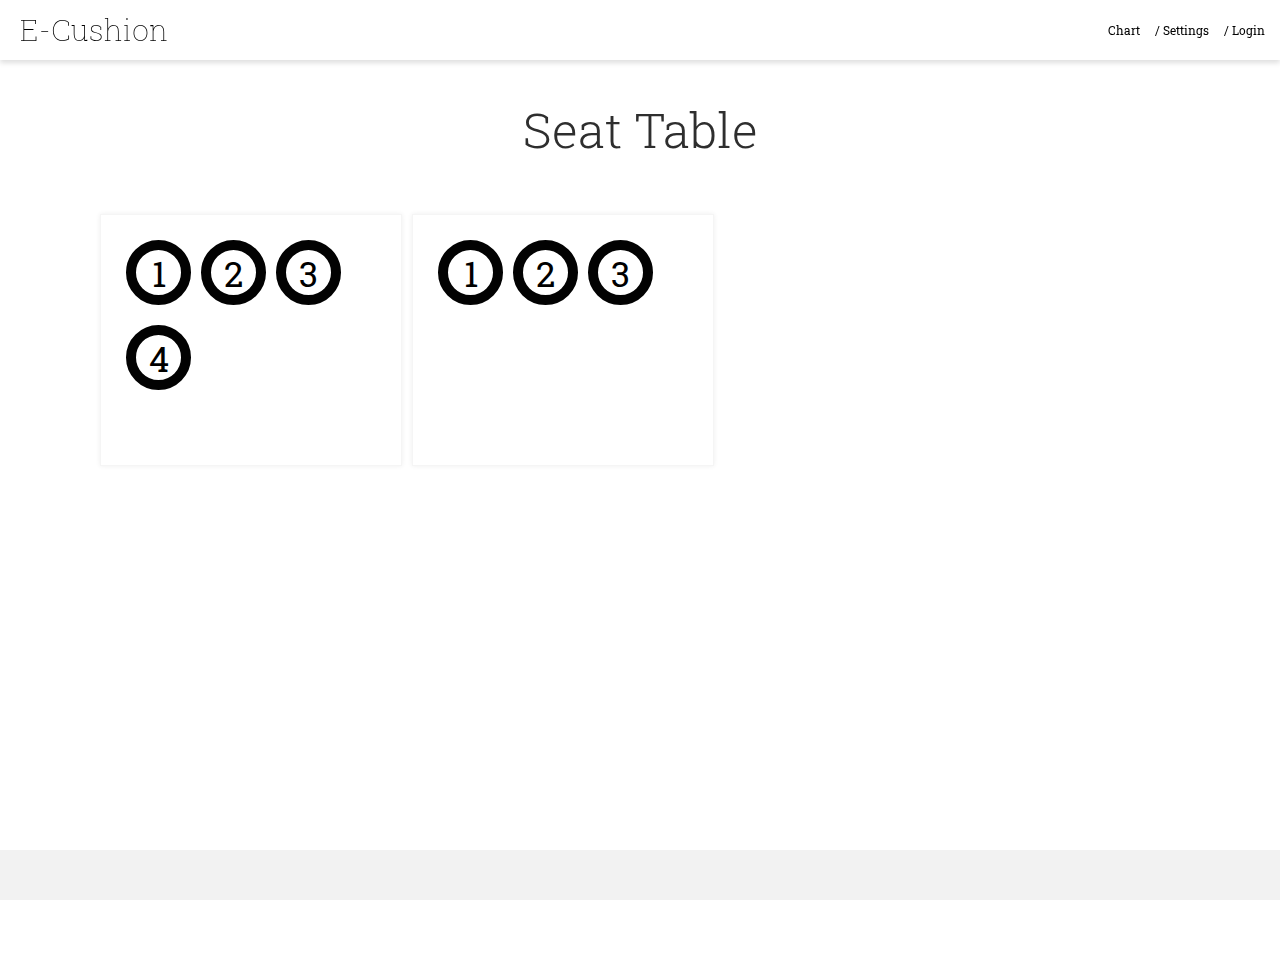
==== index.html @ 1ff4d6a7 "Initial Commit" ====
<!DOCTYPE HTML>
<html>
    <head>
    <link rel="stylesheet" href="css/style.css" type="text/css"> 
    </head>
    <body>
        <div id="page">
            <header>
                <div class="nav-bars">
                    <a id="title" href="index.html">E-Cushion</a>
                    <div class="right-block">
                        <ul>
                            <li><a href="#">Chart</a></li>/
                            <li><a href="#">Settings</a></li>/
                            <li><a href="#">Login</a></li>
                        </ul>
                    </div>
                </div>
            </header>
            <div id="wrapper">
                <div class="left-container">

                </div>
                <div class="right-container">
                    <div class="section-header">
                        <h1>Seat Table</h1>
                    </div>
                    <div class="table">
                        <ul>
                            <li><div>1</div></li>
                            <li><div>2</div></li>
                            <li><div>3</div></li>
                            <li><div>4</div></li>
                        </ul>
                    </div>
                    
                    <div class="table">
                        <ul>
                            <li><div>1</div></li>
                            <li><div>2</div></li>
                            <li><div>3</div></li>
                        </ul>
                    </div>
                </div>
            </div>
            <div id="footer">
                
            </div>
        </div>
    </body>
</html>

  <!-- border-top: 1px solid #f5f5f5 -->
---- css/style.css ----
@import url(http://fonts.googleapis.com/css?family=Roboto+Slab:100,300,400,500,700);
/* @font-face {
  font-family: 'RS';
  font-weight: 400;
  font-size: 50px;
  src: url(http://fonts.googleapis.com/css?family=Roboto+Slab); }
 */
* {
  margin: 0;
  border: 0;
  font-size: 12px; }

html, body {
  height: 100%;
  font-family: Roboto Slab, sans-serif; }

a {
  font-size: 50px; }
  a:link, a:visited {
    color: #000;
    text-decoration: none;
    cursor: auto; }
  a:link:active, a:visited:active {
    color: #000; }

header {
  position: fixed;
  top: 0;
  left: 0;
  background: #fff;
  width: 100%;
  height: 60px;
  max-height: 80px;
  box-shadow: 0px 3px 5px 0px rgba(0, 0, 0, 0.13); }
  header .nav-bars {
    padding-top: 10px;
    padding-left: 20px; }
    header .nav-bars #title {
      font-size: 30px;
      font-weight: 100; }
      header .nav-bars #title:hover {
        color: #337ab7; }
    header .nav-bars .right-block {
      float: right;
      width: auto;
      margin-top: 12px;
      margin-right: 20; }
      header .nav-bars .right-block li {
        display: inline; }
        header .nav-bars .right-block li a {
          margin-right: 15px;
          font-size: 12px; }

#wrapper {
  height: 500px;
  margin-right: 100px;
  margin-left: 100px;
  margin-top: 60px;
  /*divide*/ }
  #wrapper .right-container .section-header {
    padding: 45px 25px 60px 25px; }
    #wrapper .right-container .section-header h1 {
      margin: 0;
      color: #2e2e2e;
      font-size: 49px;
      line-height: 1em;
      font-weight: 300;
      text-align: center; }
  #wrapper .right-container .table {
    float: left;
    font-size: 12px;
    position: relative;
    height: 200px;
    width: 250px;
    margin-bottom: 10px;
    margin-right: 10px;
    padding: 25px;
    border: 1px solid #f5f5f5;
    box-shadow: 0 0 5px 0 rgba(0, 0, 0, 0.07); }
    #wrapper .right-container .table ul {
      width: 100%;
      padding-left: 0px; }
      #wrapper .right-container .table ul li {
        list-style-type: none;
        display: inline; }
        #wrapper .right-container .table ul li div {
          margin-right: 10px;
          margin-bottom: 20px;
          float: left;
          font-size: 35px;
          text-align: center;
          border-bottom: 5px;
          width: 45px;
          height: 45px;
          -webkit-border-radius: 100px;
          background: #fff;
          border: 10px #020202 solid; }

#footer {
  position: absolute;
  box-sizing: border-box;
  bottom: 0;
  width: 100%;
  height: 50px;
  background: #f2f2f2; }

/*# sourceMappingURL=style.css.map */

/*# sourceMappingURL=style.css.map */
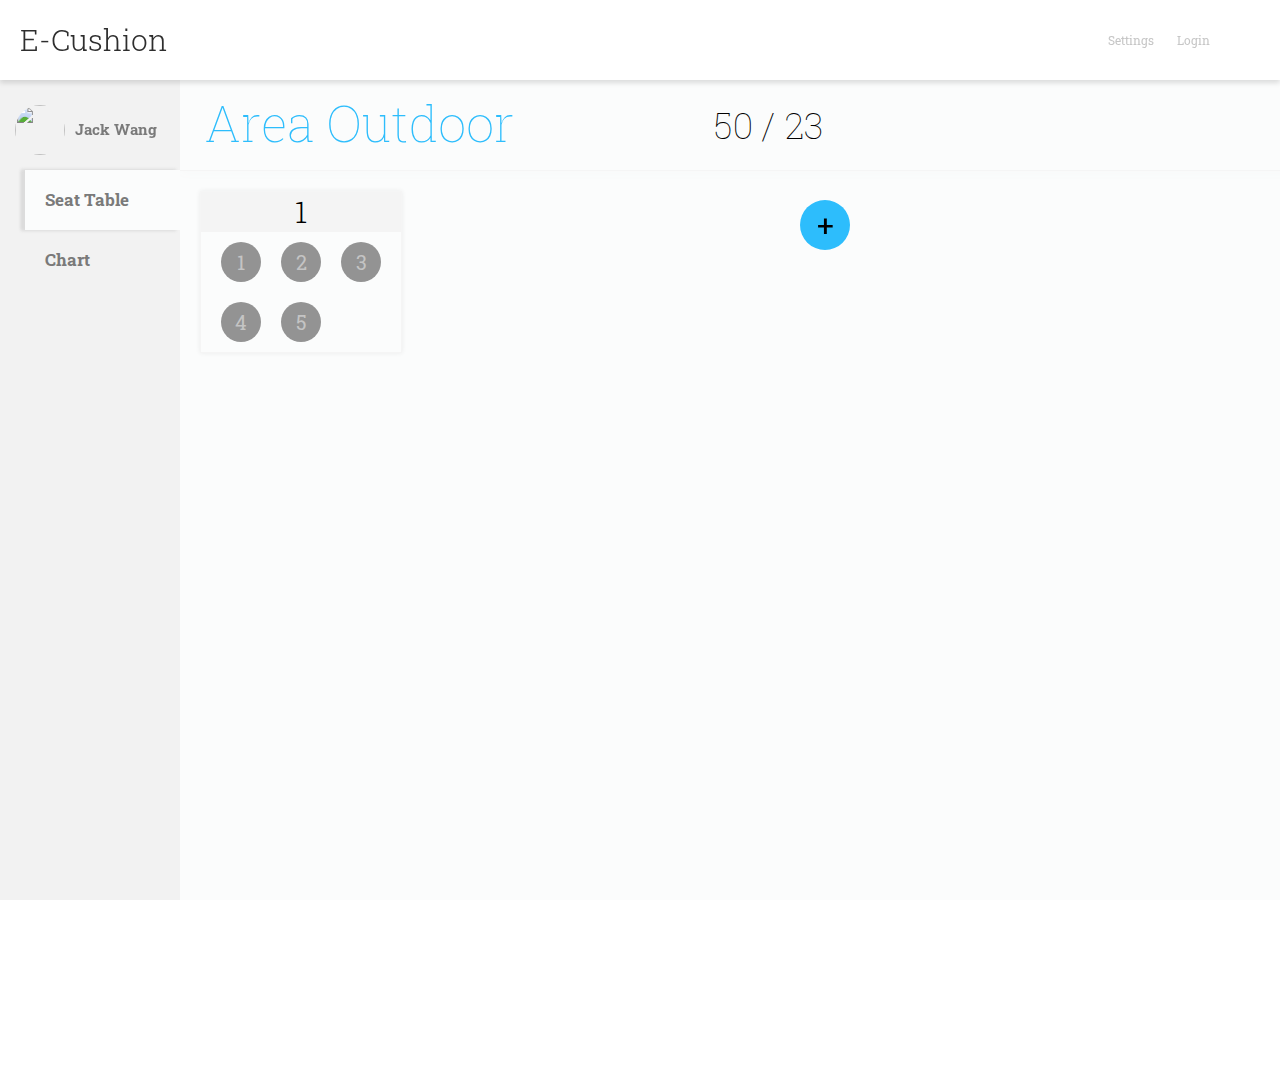
==== commit c6ffa361: "Add some functions" ====
--- a/index.html
+++ b/index.html
@@ -1,54 +1,66 @@
 <!DOCTYPE HTML>
 <html>
     <head>
+    <meta charset="utf-8">
     <link rel="stylesheet" href="css/style.css" type="text/css"> 
+    <script src="http://code.jquery.com/jquery-2.0.0.js"></script>
+      <!-- // <script src="http://code.jquery.com/jquery-migrate-1.1.1.js"></script> -->
+    <script type="text/javascript" src="js/base.js"></script>
     </head>
     <body>
-        <div id="page">
-            <header>
-                <div class="nav-bars">
-                    <a id="title" href="index.html">E-Cushion</a>
-                    <div class="right-block">
+    <header>
+        <div class="nav-bars">
+            <a id="title" href="index.html">E-Cushion</a>
+            <div class="right-block">
+                <ul>
+                    <li><a href="#">Settings</a></li>
+                    <li><a href="#">Login</a></li>
+                </ul>
+            </div>
+        </div>
+    </header>
+        <div class="left-container">
+            <div class="profile">
+                <div class="profile-image">
+                    <img src="https://fbcdn-profile-a.akamaihd.net/hprofile-ak-xap1/v/t1.0-1/p160x160/10431555_10205826534729405_5977811385716894905_n.jpg?oh=f78cad49ac921adb5d7a0aa02964a04a&oe=560FE31D&__gda__=1448108744_98a264994934511489e61dc343507899">
+                </div>
+                <div class="user-name">
+                    Jack Wang
+                </div>
+            </div>
+            <div class="section-function">
+                <ul>
+                    <li class="test"><a href="#">Seat Table</a></li>
+                    <li ><a href="#">Chart</a></li>
+                </ul>
+            </div>
+        </div>
+        <div class="right-container">
+            <div class="section-header">
+                <div class="title-area">
+                    <p>Area Outdoor</p>
+                </div>
+                <div class="show-condition">
+                    <span id="number-all">50</span> /
+                    <span id="number-empty">23</span>
+                </div>
+                <!-- <h2>Area C</h2> -->
+            </div>
+            <div class="section-content">
+                <div class="table">
+                    <div id="table-number" class="table-spilt-top">1</div>
+                    <div class="table-spilt-bot">
                         <ul>
-                            <li><a href="#">Chart</a></li>/
-                            <li><a href="#">Settings</a></li>/
-                            <li><a href="#">Login</a></li>
-                        </ul>
-                    </div>
-                </div>
-            </header>
-            <div id="wrapper">
-                <div class="left-container">
-
-                </div>
-                <div class="right-container">
-                    <div class="section-header">
-                        <h1>Seat Table</h1>
-                    </div>
-                    <div class="table">
-                        <ul>
-                            <li><div>1</div></li>
-                            <li><div>2</div></li>
-                            <li><div>3</div></li>
-                            <li><div>4</div></li>
-                        </ul>
-                    </div>
-                    
-                    <div class="table">
-                        <ul>
-                            <li><div>1</div></li>
-                            <li><div>2</div></li>
-                            <li><div>3</div></li>
+                            <li><div class="seats">1</div></li>
+                            <li><div class="seats">2</div></li>
+                            <li><div class="seats">3</div></li>
+                            <li><div class="seats">4</div></li>
+                            <li><div class="seats">5</div></li>
                         </ul>
                     </div>
                 </div>
             </div>
-            <div id="footer">
-                
-            </div>
         </div>
+        <div id="btn-addtable">+</div>
     </body>
 </html>
-
-  <!-- border-top: 1px solid #f5f5f5 -->
-
--- a/css/style.css
+++ b/css/style.css
@@ -10,18 +10,54 @@
   border: 0;
   font-size: 12px; }
 
+li {
+  list-style-type: none; }
+
 html, body {
+  overflow: hidden;
   height: 100%;
   font-family: Roboto Slab, sans-serif; }
 
-a {
-  font-size: 50px; }
-  a:link, a:visited {
-    color: #000;
-    text-decoration: none;
-    cursor: auto; }
-  a:link:active, a:visited:active {
-    color: #000; }
+a:link, a:visited {
+  color: #000;
+  text-decoration: none;
+  cursor: auto; }
+a:link:active, a:visited:active {
+  color: #000; }
+
+#btn-addtable {
+  font-weight: 400;
+  font-size: 30px;
+  background: #2DBDFC;
+  text-align: center;
+  line-height: 50px;
+  position: fixed;
+  height: 50px;
+  width: 50px;
+  top: 200px;
+  left: 800px;
+  cursor: pointer;
+  -webkit-border-radius: 999em; }
+
+#popup {
+  position: fixed;
+  top: 200px;
+  padding: 20px;
+  left: 40%;
+  margin-left: auto;
+  margin-right: auto;
+  height: auto;
+  width: auto;
+  background: #fff;
+  -webkit-box-shadow: 0 0 10px rgba(0, 0, 0, 0.7);
+  -moz-box-shadow: 0 0 10px rgba(0, 0, 0, 0.7);
+  box-shadow: 0 0 10px rgba(0, 0, 0, 0.7);
+  -webkit-border-radius: 0.2em; }
+  #popup ul {
+    padding: 0; }
+    #popup ul li {
+      font-size: 24px;
+      width: 300px; }
 
 header {
   position: fixed;
@@ -29,72 +65,158 @@
   left: 0;
   background: #fff;
   width: 100%;
-  height: 60px;
-  max-height: 80px;
-  box-shadow: 0px 3px 5px 0px rgba(0, 0, 0, 0.13); }
+  height: 80px;
+  -webkit-box-shadow: 0 3px 5px rgba(0, 0, 0, 0.13);
+  -moz-box-shadow: 0 3px 5px rgba(0, 0, 0, 0.13);
+  box-shadow: 0 3px 5px rgba(0, 0, 0, 0.13); }
   header .nav-bars {
-    padding-top: 10px;
+    line-height: 80px;
     padding-left: 20px; }
     header .nav-bars #title {
+      color: #2e2e2e;
       font-size: 30px;
-      font-weight: 100; }
+      font-weight: 300; }
       header .nav-bars #title:hover {
         color: #337ab7; }
     header .nav-bars .right-block {
       float: right;
       width: auto;
-      margin-top: 12px;
-      margin-right: 20; }
+      margin-right: 50px; }
       header .nav-bars .right-block li {
         display: inline; }
         header .nav-bars .right-block li a {
-          margin-right: 15px;
+          color: #c6c6c6;
+          margin-right: 20px;
           font-size: 12px; }
 
-#wrapper {
-  height: 500px;
-  margin-right: 100px;
-  margin-left: 100px;
-  margin-top: 60px;
-  /*divide*/ }
-  #wrapper .right-container .section-header {
-    padding: 45px 25px 60px 25px; }
-    #wrapper .right-container .section-header h1 {
-      margin: 0;
-      color: #2e2e2e;
-      font-size: 49px;
-      line-height: 1em;
+.left-container {
+  font-family: Roboto Slab, sans-serif;
+  color: #7a7a7a;
+  background: #f2f2f2;
+  height: 100%;
+  width: 180px;
+  margin-top: 80;
+  float: left; }
+  .left-container .profile {
+    position: absolute;
+    margin-top: 80px;
+    height: 90px;
+    width: 180px; }
+    .left-container .profile .profile-image {
+      margin: 25px 0 0 15px;
+      overflow: hidden;
+      border-radius: 50%;
+      width: 50px;
+      height: 50px; }
+      .left-container .profile .profile-image img {
+        display: block;
+        height: 100%;
+        width: 100%;
+        min-width: 100%;
+        min-height: 100%; }
+    .left-container .profile .user-name {
+      font-size: 15px;
+      font-weight: 700;
+      float: left;
+      margin-left: 75px;
+      margin-top: -36px; }
+  .left-container .section-function {
+    margin-top: 170px;
+    height: 100%; }
+    .left-container .section-function ul {
+      padding: 0; }
+      .left-container .section-function ul li {
+        width: 155px;
+        height: 60px;
+        line-height: 60px;
+        float: right; }
+        .left-container .section-function ul li a {
+          color: #7a7a7a;
+          font-size: 17px;
+          font-weight: 700;
+          padding-left: 20px; }
+
+.test {
+  box-shadow: -4px 1px 3px #dcdcdc, -4px -1px 3px #dcdcdc;
+  background: #fbfcfc; }
+
+.right-container {
+  background: #fbfcfc;
+  height: 100%;
+  width: 100%;
+  margin-left: 180px;
+  margin-top: 80px; }
+  .right-container .section-header {
+    height: 90px;
+    border-bottom: 1px solid #f5f5f5;
+    -webkit-box-shadow: 0px 2px 10px #f8f9f9;
+    -moz-box-shadow: 0px 2px 10px #f8f9f9;
+    box-shadow: 0px 2px 10px #f8f9f9; }
+    .right-container .section-header .title-area {
+      width: auto;
+      height: 100%;
+      float: left; }
+      .right-container .section-header .title-area p {
+        width: auto;
+        padding: 10px 0 0 25px;
+        color: #2DBDFC;
+        font-size: 50px;
+        font-weight: 100;
+        text-align: left; }
+    .right-container .section-header .show-condition {
+      width: auto;
+      height: 100%;
+      font-size: 36px;
+      font-weight: 100;
+      float: left;
+      margin-left: 200px; }
+      .right-container .section-header .show-condition #number-all, .right-container .section-header .show-condition #number-empty {
+        font-size: 36px;
+        font-weight: 100;
+        line-height: 90px; }
+  .right-container .section-content .table {
+    overflow: hidden;
+    font-size: 12px;
+    height: auto;
+    width: 200px;
+    margin: 20px;
+    border: 1px solid #f5f5f5;
+    float: left;
+    -webkit-box-shadow: 0 0 5px rgba(0, 0, 0, 0.07);
+    -moz-box-shadow: 0 0 5px rgba(0, 0, 0, 0.07);
+    box-shadow: 0 0 5px rgba(0, 0, 0, 0.07); }
+    .right-container .section-content .table .table-spilt-top {
+      height: 40px;
+      width: 100%;
+      float: left;
+      background: #f4f4f4;
+      font-size: 30px;
       font-weight: 300;
       text-align: center; }
-  #wrapper .right-container .table {
-    float: left;
-    font-size: 12px;
-    position: relative;
-    height: 200px;
-    width: 250px;
-    margin-bottom: 10px;
-    margin-right: 10px;
-    padding: 25px;
-    border: 1px solid #f5f5f5;
-    box-shadow: 0 0 5px 0 rgba(0, 0, 0, 0.07); }
-    #wrapper .right-container .table ul {
-      width: 100%;
-      padding-left: 0px; }
-      #wrapper .right-container .table ul li {
-        list-style-type: none;
-        display: inline; }
-        #wrapper .right-container .table ul li div {
-          margin-right: 10px;
-          margin-bottom: 20px;
-          float: left;
-          font-size: 35px;
-          text-align: center;
-          border-bottom: 5px;
-          width: 45px;
-          height: 45px;
-          -webkit-border-radius: 100px;
-          background: #fff;
-          border: 10px #020202 solid; }
+    .right-container .section-content .table .table-spilt-bot {
+      height: auto;
+      width: auto;
+      float: left;
+      padding: 0 10px 0 10px; }
+      .right-container .section-content .table .table-spilt-bot ul {
+        width: 100%;
+        padding-left: 0px; }
+        .right-container .section-content .table .table-spilt-bot ul li {
+          list-style-type: none;
+          display: inline; }
+          .right-container .section-content .table .table-spilt-bot ul li div {
+            color: #c4c4c4;
+            width: 40px;
+            height: 40px;
+            margin: 10px;
+            float: left;
+            font-size: 20px;
+            text-align: center;
+            line-height: 40px;
+            border-bottom: 5px;
+            -webkit-border-radius: 100px;
+            background: #939393;
+            cursor: pointer; }
 
 #footer {
   position: absolute;
